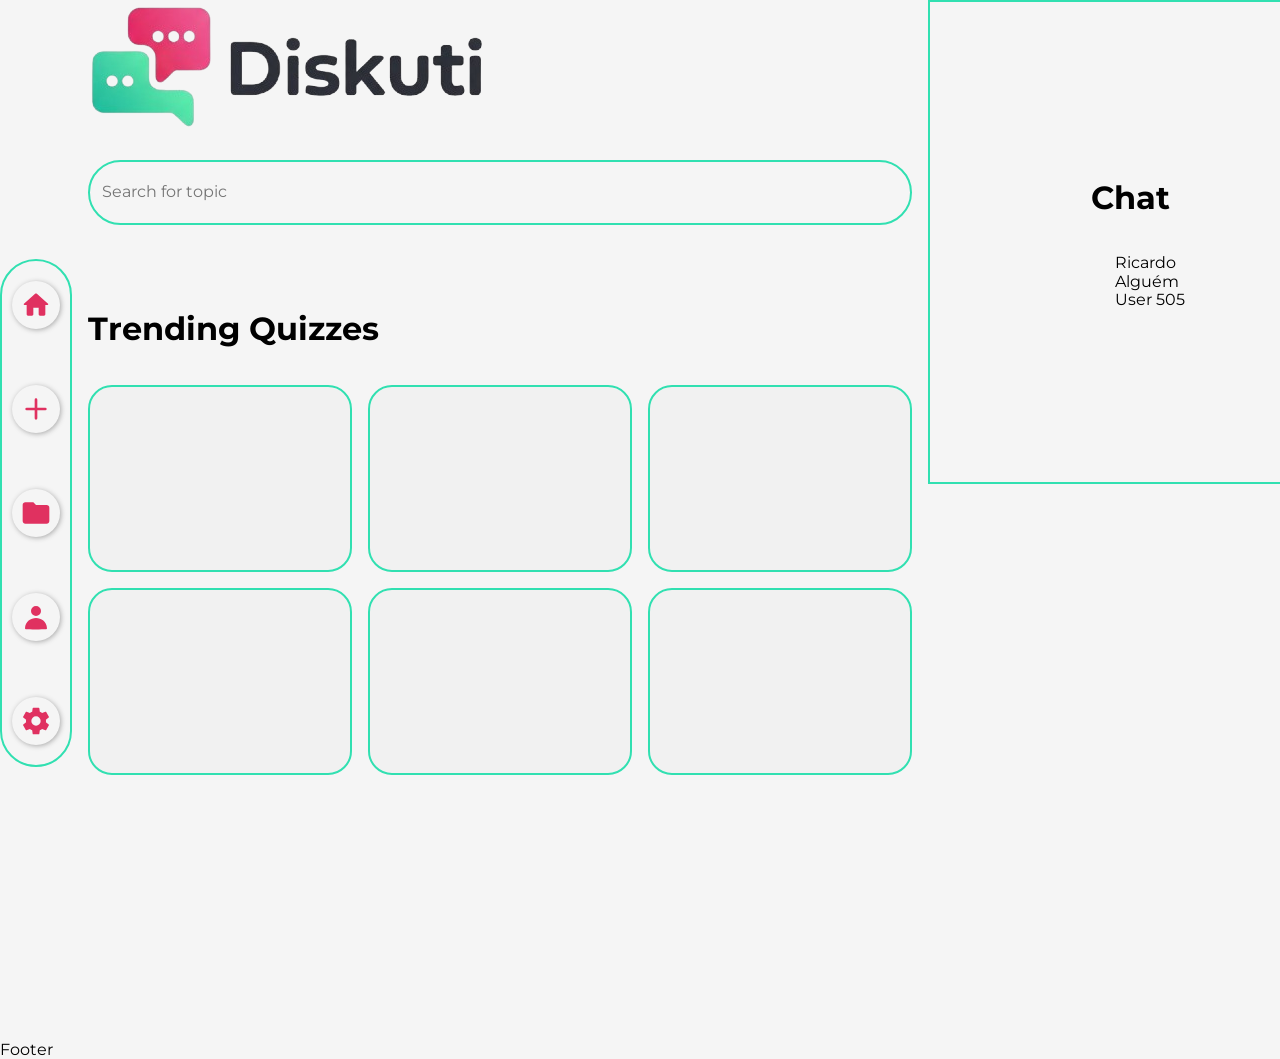
==== index.html @ 756e4140 "First impression home-page Missing the proper chat and some minor alignments" ====
<!DOCTYPE html>
<html lang="en">
<head>
  <meta charset="UTF-8">
  <meta name="viewport" content="width=device-width, initial-scale=1.0">
  <link rel="preconnect" href="https://fonts.googleapis.com">
  <link rel="preconnect" href="https://fonts.gstatic.com" crossorigin>
  <link href="https://fonts.googleapis.com/css2?family=Montserrat:ital,wght@0,100..900;1,100..900&display=swap" rel="stylesheet">
  <link rel="stylesheet" type="text/css" href="./styles/reset.css">
  <link rel="stylesheet" type="text/css" href="./styles/styles.css">
  <link rel="stylesheet" type="text/css" href="./styles/main.css">
  <title>Diskuti | Home</title>
</head>
<body>
  <main>
    <section class="menu vertical">
      <div>
        <ul class="bar vertical">
          <li class="menu-item"><svg xmlns="http://www.w3.org/2000/svg" width="32" height="32" viewBox="0 0 24 24"><path fill="currentColor" d="M10 19v-5h4v5c0 .55.45 1 1 1h3c.55 0 1-.45 1-1v-7h1.7c.46 0 .68-.57.33-.87L12.67 3.6c-.38-.34-.96-.34-1.34 0l-8.36 7.53c-.34.3-.13.87.33.87H5v7c0 .55.45 1 1 1h3c.55 0 1-.45 1-1"/></svg></li>
          <li class="menu-item"><svg xmlns="http://www.w3.org/2000/svg" width="32" height="32" viewBox="0 0 24 24"><path fill="currentColor" d="M19 11h-6V5a1 1 0 0 0-2 0v6H5a1 1 0 0 0 0 2h6v6a1 1 0 0 0 2 0v-6h6a1 1 0 0 0 0-2"/></svg></li>
          <li class="menu-item"><svg xmlns="http://www.w3.org/2000/svg" width="32" height="32" viewBox="0 0 24 24"><path fill="currentColor" d="M4 20q-.825 0-1.412-.587T2 18V6q0-.825.588-1.412T4 4h6l2 2h8q.825 0 1.413.588T22 8v10q0 .825-.587 1.413T20 20z"/></svg></li>
          <li class="menu-item"><svg xmlns="http://www.w3.org/2000/svg" width="32" height="32" viewBox="0 0 24 24"><path fill="currentColor" d="M12 12.75c3.942 0 7.987 2.563 8.249 7.712a.75.75 0 0 1-.71.787c-2.08.106-11.713.171-15.077 0a.75.75 0 0 1-.711-.787C4.013 15.314 8.058 12.75 12 12.75m0-9a3.75 3.75 0 1 0 0 7.5a3.75 3.75 0 0 0 0-7.5"/></svg></li>
          <li class="menu-item"><svg xmlns="http://www.w3.org/2000/svg" width="32" height="32" viewBox="0 0 24 24"><path fill="currentColor" d="M12 15.5A3.5 3.5 0 0 1 8.5 12A3.5 3.5 0 0 1 12 8.5a3.5 3.5 0 0 1 3.5 3.5a3.5 3.5 0 0 1-3.5 3.5m7.43-2.53c.04-.32.07-.64.07-.97s-.03-.66-.07-1l2.11-1.63c.19-.15.24-.42.12-.64l-2-3.46c-.12-.22-.39-.31-.61-.22l-2.49 1c-.52-.39-1.06-.73-1.69-.98l-.37-2.65A.506.506 0 0 0 14 2h-4c-.25 0-.46.18-.5.42l-.37 2.65c-.63.25-1.17.59-1.69.98l-2.49-1c-.22-.09-.49 0-.61.22l-2 3.46c-.13.22-.07.49.12.64L4.57 11c-.04.34-.07.67-.07 1s.03.65.07.97l-2.11 1.66c-.19.15-.25.42-.12.64l2 3.46c.12.22.39.3.61.22l2.49-1.01c.52.4 1.06.74 1.69.99l.37 2.65c.04.24.25.42.5.42h4c.25 0 .46-.18.5-.42l.37-2.65c.63-.26 1.17-.59 1.69-.99l2.49 1.01c.22.08.49 0 .61-.22l2-3.46c.12-.22.07-.49-.12-.64z"/></svg></li>
        </ul>
      </div>
    </section>
    <section class="logo">
      <img src="./resources/logo.png" alt="Logo">
    </section>
    <section class="search">
      <div class="bar">
        <input type="text" name="search" id="search-bar" placeholder="Search for topic">
      </div>
    </section>
    <section class="chatbar vertical">
      <h1>Chat</h1>
      <ul class="chat-list">
        <li class="chat-contact">Ricardo</li>
        <li class="chat-contact">Alguém</li>
        <li class="chat-contact">User 505</li>
      </ul>
    </section>
    <section class="feed">
      <h1>Trending Quizzes</h1>
      <div class="feed-wrapper">
        <div class="feed-item"></div>
        <div class="feed-item"></div>
        <div class="feed-item"></div>
        <div class="feed-item"></div>
        <div class="feed-item"></div>
        <div class="feed-item"></div>
      </div>
    </section>
    <section class="foot">Footer</section>
  </main>
</body>
</html>
---- styles/styles.css ----
body {
    background-color: #f5f5f5;
    font-family: 'Montserrat', Arial, sans-serif;
}

.horizontal {
    display: flex;
    flex-direction: row;
    justify-content: space-between;
    align-items: center;
}

.vertical {
    display: flex;
    flex-direction: column;
    justify-content: center;
    align-items: center;
    gap: 3.5rem;
}
---- styles/main.css ----
main {
  height: 100vh;
  display: grid;
  grid-template-areas: 
  "menu   logo    chat"
  "menu   search  chat"
  "menu   feed    chat"
  "foot   foot    foot";
  grid-template-columns: 0.6fr 2fr 1fr;
  grid-template-rows: 1fr 1fr 2fr 0.5fr;
  gap: 1em;
}

.menu {
  grid-area: menu;
}

.logo {
  grid-area: logo;
}

.chatbar {
  grid-area: chat;
}

.search {
  grid-area: search;
}

.feed {
  grid-area: feed;
}

.foot {
  grid-area: foot;
}

.menu ul{
  list-style: none;
}

.menu-item>svg {
  color: #e03160;
}

.bar {
    display: flex;
    padding: 20px 10px;
    width: auto;
    border-radius: 50px;
    border: 2px solid #31e0b1;
}

.menu-item {
    display: flex;
    justify-content: center;
    align-items: center;
    width: 48px;
    height: 48px;
    border-radius: 100%;
    box-shadow: #aaa 1px 1px 5px;
}

.feed {
  display: flex;
  flex-direction: column;
  gap: 1em;
}

.feed-wrapper {
  height: 40em;
  display: grid;
  grid-template-columns: 1fr 1fr 1fr;
  grid-auto-rows: 0.3fr;
  gap: 1em;
}

.feed-item {
  background-color: #f1f1f1;
  border: 2px solid #31e0b1;
  border-radius: 1.5em;
}

.search>.bar {
  width: 50em;
  height: fit-content;
}

.bar>input {
  width: 100em;
  border: none;
  background-color: inherit;
}

.chatbar {
  border: 2px solid #31e0b1;
  height: 30rem;
  width: 25rem;
  gap: 0px;
}
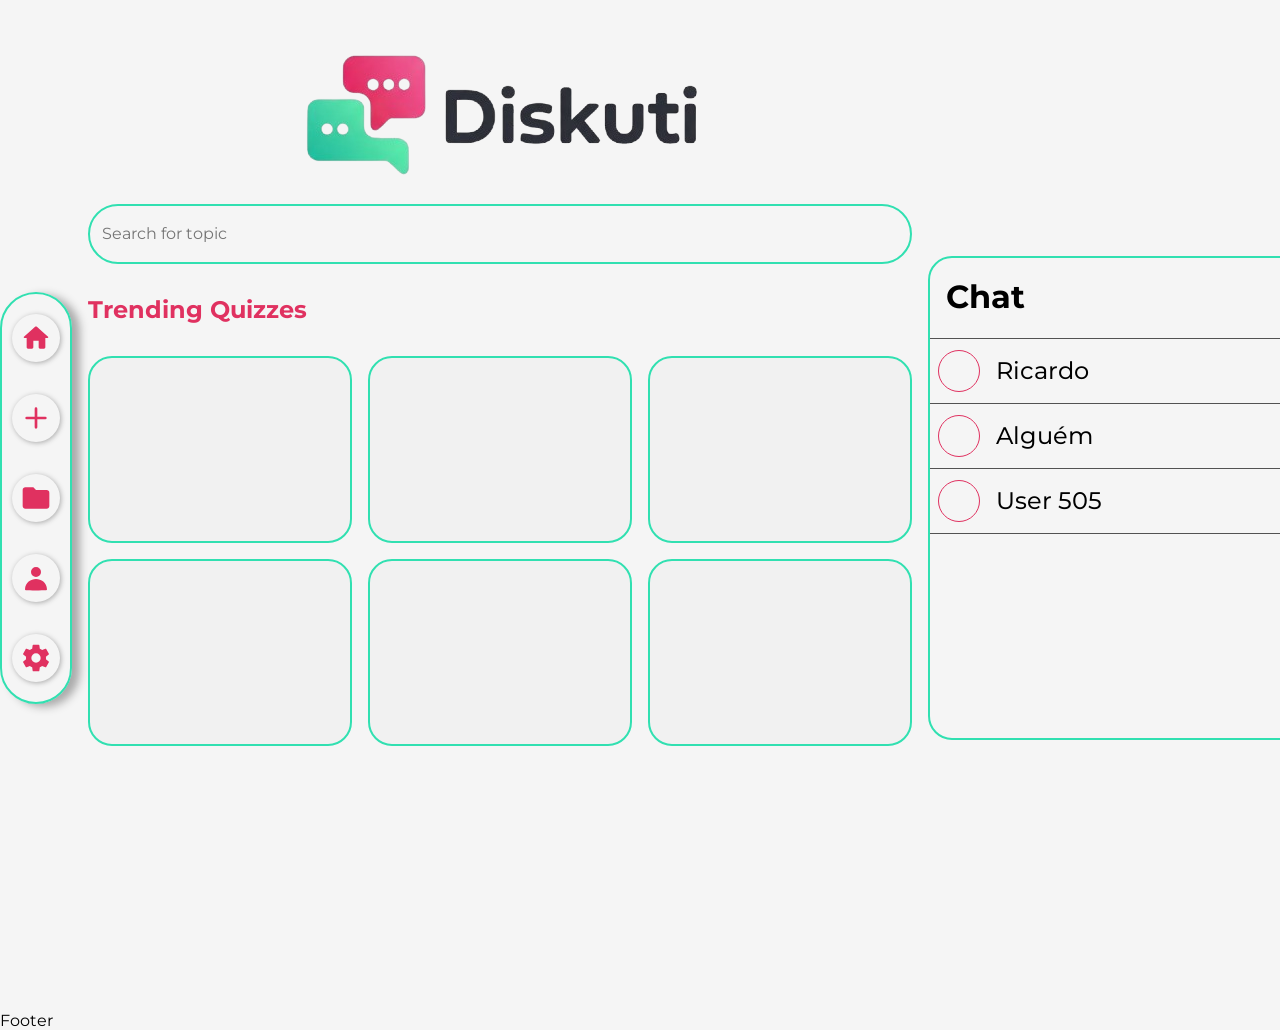
==== commit b6586485: "Completed structure and style for the main page, including hover reactivity on the menu and chat" ====
--- a/index.html
+++ b/index.html
@@ -33,12 +33,27 @@
       </div>
     </section>
     <section class="chatbar vertical">
-      <h1>Chat</h1>
-      <ul class="chat-list">
-        <li class="chat-contact">Ricardo</li>
-        <li class="chat-contact">Alguém</li>
-        <li class="chat-contact">User 505</li>
-      </ul>
+      <div class="box">
+        <h1>Chat</h1>
+        <div class="separator"></div>
+        <ul class="chat-list">
+          <li class="chat-contact">
+            <div class="contact-picture"></div>
+            <span class="contact-name">Ricardo</span>
+          </li>
+          <div class="separator"></div>
+          <li class="chat-contact">
+            <div class="contact-picture"></div>
+            <span class="contact-name">Alguém</span>
+          </li>
+          <div class="separator"></div>
+          <li class="chat-contact">
+            <div class="contact-picture"></div>
+            <span class="contact-name">User 505</span>
+          </li>
+          <div class="separator"></div>
+        </ul>
+      </div>
     </section>
     <section class="feed">
       <h1>Trending Quizzes</h1>
--- a/styles/styles.css
+++ b/styles/styles.css
@@ -16,4 +16,10 @@
     justify-content: center;
     align-items: center;
     gap: 3.5rem;
+}
+
+.separator {
+    height: 1px;
+    background-color: #525252;
+    width: 100%;
 }
--- a/styles/main.css
+++ b/styles/main.css
@@ -6,7 +6,7 @@
   "menu   search  chat"
   "menu   feed    chat"
   "foot   foot    foot";
-  grid-template-columns: 0.6fr 2fr 1fr;
+  grid-template-columns: 0.4fr 2fr 1fr;
   grid-template-rows: 1fr 1fr 2fr 0.5fr;
   gap: 1em;
 }
@@ -44,27 +44,43 @@
 }
 
 .bar {
-    display: flex;
-    padding: 20px 10px;
-    width: auto;
-    border-radius: 50px;
-    border: 2px solid #31e0b1;
+  display: flex;
+  padding: 20px 10px;
+  width: auto;
+  border-radius: 50px;
+  border: 2px solid #31e0b1;
+  gap: 2em;
+}
+
+.menu .bar {
+  box-shadow: #aaa 8px 3px 8px;
 }
 
 .menu-item {
-    display: flex;
-    justify-content: center;
-    align-items: center;
-    width: 48px;
-    height: 48px;
-    border-radius: 100%;
-    box-shadow: #aaa 1px 1px 5px;
+  display: flex;
+  justify-content: center;
+  align-items: center;
+  width: 48px;
+  height: 48px;
+  border-radius: 100%;
+  box-shadow: #aaa 1px 1px 5px;
+  transition: all 0.5s ease;
+}
+
+.menu-item:hover {
+  box-shadow: #aaa 1px 1px 8px;
+  transform: scale(1.2);
 }
 
 .feed {
   display: flex;
   flex-direction: column;
   gap: 1em;
+}
+
+.feed>h1 {
+  font-size: 1.5em;
+  color: #e03160;
 }
 
 .feed-wrapper {
@@ -81,9 +97,22 @@
   border-radius: 1.5em;
 }
 
+.logo {
+  margin-top: 3em;
+  display: flex;
+  align-items: center;
+  justify-content: center;
+}
+
+.search {
+  display: flex;
+  align-items: center;
+  justify-content: center;
+}
+
 .search>.bar {
   width: 50em;
-  height: fit-content;
+  height: 1em;
 }
 
 .bar>input {
@@ -93,8 +122,59 @@
 }
 
 .chatbar {
+  display: flex;
+  align-items: center;
+  justify-content: center;
+}
+
+.chatbar>.box {
   border: 2px solid #31e0b1;
   height: 30rem;
   width: 25rem;
   gap: 0px;
+  border-radius: 1.5em;
+}
+
+.box>h1 {
+  margin-left: 0.5em;
+}
+
+.chat-list {
+  margin: 0;
+  padding: 0;
+  display: flex;
+  flex-direction: column;
+  align-items: center;
+  justify-content: center;
+}
+
+.chat-contact {
+  width: 100%;
+  height: 4em;
+  border-left: 2px solid #31e0b1;
+  border-right: 2px solid #31e0b1;
+  display: flex;
+  flex-direction: row;
+  align-items: center;
+  justify-content: start;
+  transition: all 0.5s ease;
+}
+
+.chat-contact:hover {
+  background-color: #e1e1e1;
+}
+
+.chat-contact>span {
+  text-align: center;
+  font-size: 1.5em;
+  font-weight: 450;
+}
+
+.contact-picture {
+  border: 1px solid #e03160;
+  border-radius: 100%;
+  height: 2.5em;
+  width: 2.5em;
+  margin-right: 1em;
+  margin-left: 0.5em;
 }
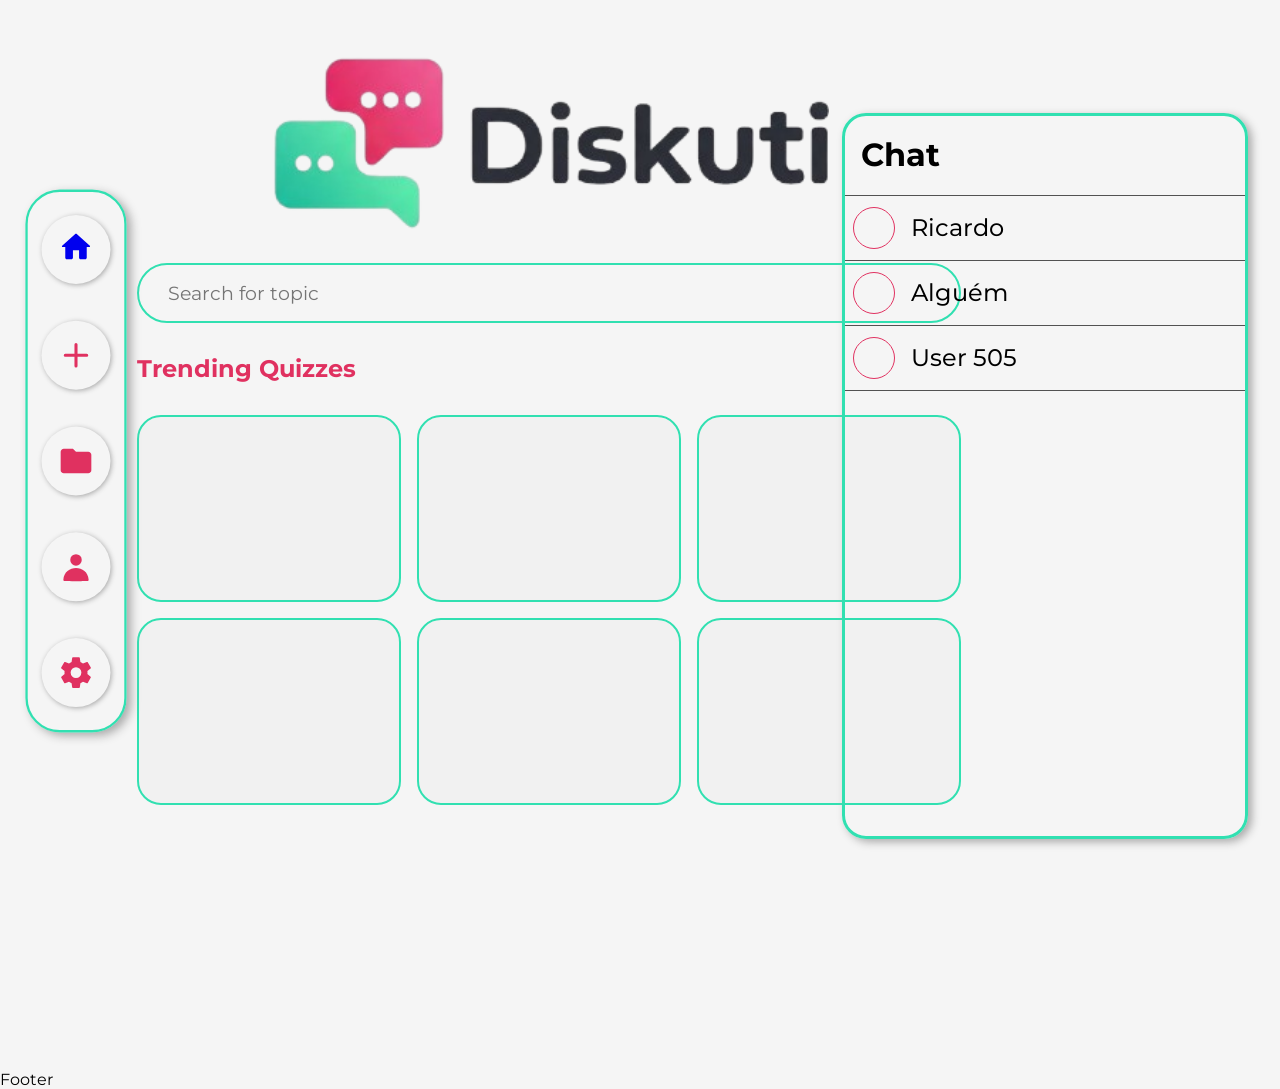
==== commit a40a24b6: "Added basic functionality to the process of creating a quiz Made changes in home to allow for a pop-" ====
--- a/index.html
+++ b/index.html
@@ -16,12 +16,19 @@
     <section class="menu vertical">
       <div>
         <ul class="bar vertical">
-          <li class="menu-item"><svg xmlns="http://www.w3.org/2000/svg" width="32" height="32" viewBox="0 0 24 24"><path fill="currentColor" d="M10 19v-5h4v5c0 .55.45 1 1 1h3c.55 0 1-.45 1-1v-7h1.7c.46 0 .68-.57.33-.87L12.67 3.6c-.38-.34-.96-.34-1.34 0l-8.36 7.53c-.34.3-.13.87.33.87H5v7c0 .55.45 1 1 1h3c.55 0 1-.45 1-1"/></svg></li>
-          <li class="menu-item"><svg xmlns="http://www.w3.org/2000/svg" width="32" height="32" viewBox="0 0 24 24"><path fill="currentColor" d="M19 11h-6V5a1 1 0 0 0-2 0v6H5a1 1 0 0 0 0 2h6v6a1 1 0 0 0 2 0v-6h6a1 1 0 0 0 0-2"/></svg></li>
+          <li class="menu-item"><a href="./index.html"><svg xmlns="http://www.w3.org/2000/svg" width="32" height="32" viewBox="0 0 24 24"><path fill="currentColor" d="M10 19v-5h4v5c0 .55.45 1 1 1h3c.55 0 1-.45 1-1v-7h1.7c.46 0 .68-.57.33-.87L12.67 3.6c-.38-.34-.96-.34-1.34 0l-8.36 7.53c-.34.3-.13.87.33.87H5v7c0 .55.45 1 1 1h3c.55 0 1-.45 1-1"/></svg></a></li>
+          <li class="menu-item create-quiz"><svg xmlns="http://www.w3.org/2000/svg" width="32" height="32" viewBox="0 0 24 24"><path fill="currentColor" d="M19 11h-6V5a1 1 0 0 0-2 0v6H5a1 1 0 0 0 0 2h6v6a1 1 0 0 0 2 0v-6h6a1 1 0 0 0 0-2"/></svg></a></li>
           <li class="menu-item"><svg xmlns="http://www.w3.org/2000/svg" width="32" height="32" viewBox="0 0 24 24"><path fill="currentColor" d="M4 20q-.825 0-1.412-.587T2 18V6q0-.825.588-1.412T4 4h6l2 2h8q.825 0 1.413.588T22 8v10q0 .825-.587 1.413T20 20z"/></svg></li>
           <li class="menu-item"><svg xmlns="http://www.w3.org/2000/svg" width="32" height="32" viewBox="0 0 24 24"><path fill="currentColor" d="M12 12.75c3.942 0 7.987 2.563 8.249 7.712a.75.75 0 0 1-.71.787c-2.08.106-11.713.171-15.077 0a.75.75 0 0 1-.711-.787C4.013 15.314 8.058 12.75 12 12.75m0-9a3.75 3.75 0 1 0 0 7.5a3.75 3.75 0 0 0 0-7.5"/></svg></li>
           <li class="menu-item"><svg xmlns="http://www.w3.org/2000/svg" width="32" height="32" viewBox="0 0 24 24"><path fill="currentColor" d="M12 15.5A3.5 3.5 0 0 1 8.5 12A3.5 3.5 0 0 1 12 8.5a3.5 3.5 0 0 1 3.5 3.5a3.5 3.5 0 0 1-3.5 3.5m7.43-2.53c.04-.32.07-.64.07-.97s-.03-.66-.07-1l2.11-1.63c.19-.15.24-.42.12-.64l-2-3.46c-.12-.22-.39-.31-.61-.22l-2.49 1c-.52-.39-1.06-.73-1.69-.98l-.37-2.65A.506.506 0 0 0 14 2h-4c-.25 0-.46.18-.5.42l-.37 2.65c-.63.25-1.17.59-1.69.98l-2.49-1c-.22-.09-.49 0-.61.22l-2 3.46c-.13.22-.07.49.12.64L4.57 11c-.04.34-.07.67-.07 1s.03.65.07.97l-2.11 1.66c-.19.15-.25.42-.12.64l2 3.46c.12.22.39.3.61.22l2.49-1.01c.52.4 1.06.74 1.69.99l.37 2.65c.04.24.25.42.5.42h4c.25 0 .46-.18.5-.42l.37-2.65c.63-.26 1.17-.59 1.69-.99l2.49 1.01c.22.08.49 0 .61-.22l2-3.46c.12-.22.07-.49-.12-.64z"/></svg></li>
         </ul>
+      </div>
+      <div class="overlay">
+        <div class="new-quiz">
+          <h2>What are we going to call this quiz?</h2>
+          <input class="bar" type="text" name="quiz-name" id="quiz-name" placeholder="ie. Amazing Programming Quiz!">
+          <button>Create</button>
+        </div>
       </div>
     </section>
     <section class="logo">
@@ -68,5 +75,6 @@
     </section>
     <section class="foot">Footer</section>
   </main>
+  <script src="scripts/main.js"></script>
 </body>
 </html>
--- a/styles/styles.css
+++ b/styles/styles.css
@@ -22,4 +22,4 @@
     height: 1px;
     background-color: #525252;
     width: 100%;
-}+}
--- a/styles/main.css
+++ b/styles/main.css
@@ -6,7 +6,7 @@
   "menu   search  chat"
   "menu   feed    chat"
   "foot   foot    foot";
-  grid-template-columns: 0.4fr 2fr 1fr;
+  grid-template-columns: 0.4fr 2.5fr 1fr;
   grid-template-rows: 1fr 1fr 2fr 0.5fr;
   gap: 1em;
 }
@@ -35,6 +35,12 @@
   grid-area: foot;
 }
 
+.menu {
+  position: fixed;
+  top: 25vh;
+  left: 2.5vw;
+}
+
 .menu ul{
   list-style: none;
 }
@@ -46,22 +52,23 @@
 .bar {
   display: flex;
   padding: 20px 10px;
-  width: auto;
-  border-radius: 50px;
+  width: 4em;
+  border-radius: 30px;
   border: 2px solid #31e0b1;
   gap: 2em;
 }
 
 .menu .bar {
-  box-shadow: #aaa 8px 3px 8px;
+  box-shadow: #aaa 4px 3px 8px;
+  transform: scale(1.15);
 }
 
 .menu-item {
   display: flex;
   justify-content: center;
   align-items: center;
-  width: 48px;
-  height: 48px;
+  width: 60px;
+  height: 60px;
   border-radius: 100%;
   box-shadow: #aaa 1px 1px 5px;
   transition: all 0.5s ease;
@@ -69,7 +76,8 @@
 
 .menu-item:hover {
   box-shadow: #aaa 1px 1px 8px;
-  transform: scale(1.2);
+  transform: scale(1.1);
+  cursor: pointer;
 }
 
 .feed {
@@ -95,6 +103,13 @@
   background-color: #f1f1f1;
   border: 2px solid #31e0b1;
   border-radius: 1.5em;
+  transition: all 0.5s ease;
+}
+
+.feed-item:hover {
+  transform: scale(1.05);
+  box-shadow: #aaa 4px 6px 8px;
+  cursor: pointer;
 }
 
 .logo {
@@ -102,6 +117,10 @@
   display: flex;
   align-items: center;
   justify-content: center;
+}
+
+.logo>img {
+  width: 35em;
 }
 
 .search {
@@ -113,23 +132,36 @@
 .search>.bar {
   width: 50em;
   height: 1em;
+  align-items: center;
 }
 
 .bar>input {
   width: 100em;
+  height: 2em;
   border: none;
   background-color: inherit;
+  padding-left: 1em;
+  font-size: 1.2em;
+}
+
+.bar>input:focus {
+  outline: none;
 }
 
 .chatbar {
-  display: flex;
-  align-items: center;
-  justify-content: center;
+  position: fixed;
+  top: 12.5vh;
+  right: 2.5vw;
+  display: flex;
+  align-items: center;
+  justify-content: center;
+  box-shadow: #aaa 4px 3px 8px;
+  border-radius: 1.5em;
 }
 
 .chatbar>.box {
-  border: 2px solid #31e0b1;
-  height: 30rem;
+  border: 3px solid #31e0b1;
+  height: 45rem;
   width: 25rem;
   gap: 0px;
   border-radius: 1.5em;
@@ -162,6 +194,7 @@
 
 .chat-contact:hover {
   background-color: #e1e1e1;
+  cursor: pointer;
 }
 
 .chat-contact>span {
@@ -177,4 +210,64 @@
   width: 2.5em;
   margin-right: 1em;
   margin-left: 0.5em;
+}
+
+.overlay {
+  display: none;
+  position: fixed;
+  left: 0;
+  top: 0;
+  width: 100vw;
+  height: 100vh;
+  background-color: #888b;
+}
+
+.new-quiz {
+  display: flex;
+  flex-direction: column;
+  justify-content: start;
+  align-items: center;
+  gap: 1.5em;
+  width: 35vw;
+  height: 30vh;
+  background-color: #f5f5f5;
+  border: 2px solid #31e0b1;
+  border-radius: 1.5em;
+}
+
+.new-quiz>h2 {
+  color: #e03160;
+  font-size: 2em;
+}
+
+.new-quiz>.bar {
+  width: 70%;
+  height: 3%;
+  box-shadow: none;
+}
+
+.new-quiz>button {
+  margin-top: 2%;
+  width: 30%;
+  height: 15%;
+  font-size: 1.3em;
+  border-radius: 1.5em;
+  border: 2px solid #e03160;
+  background-color: #f1f1f1;
+  color: #e03160;
+  font-weight: 500;
+  box-shadow: 0px 5px 6px #aaa;
+  transition: all 0.7s ease;
+}
+
+.new-quiz>button:hover {
+  background-color: #e03160;
+  color: #f1f1f1;
+  transform: scale(1.1);
+}
+
+.show {
+    display: flex;
+    justify-content: center;
+    align-items: center;
 }
